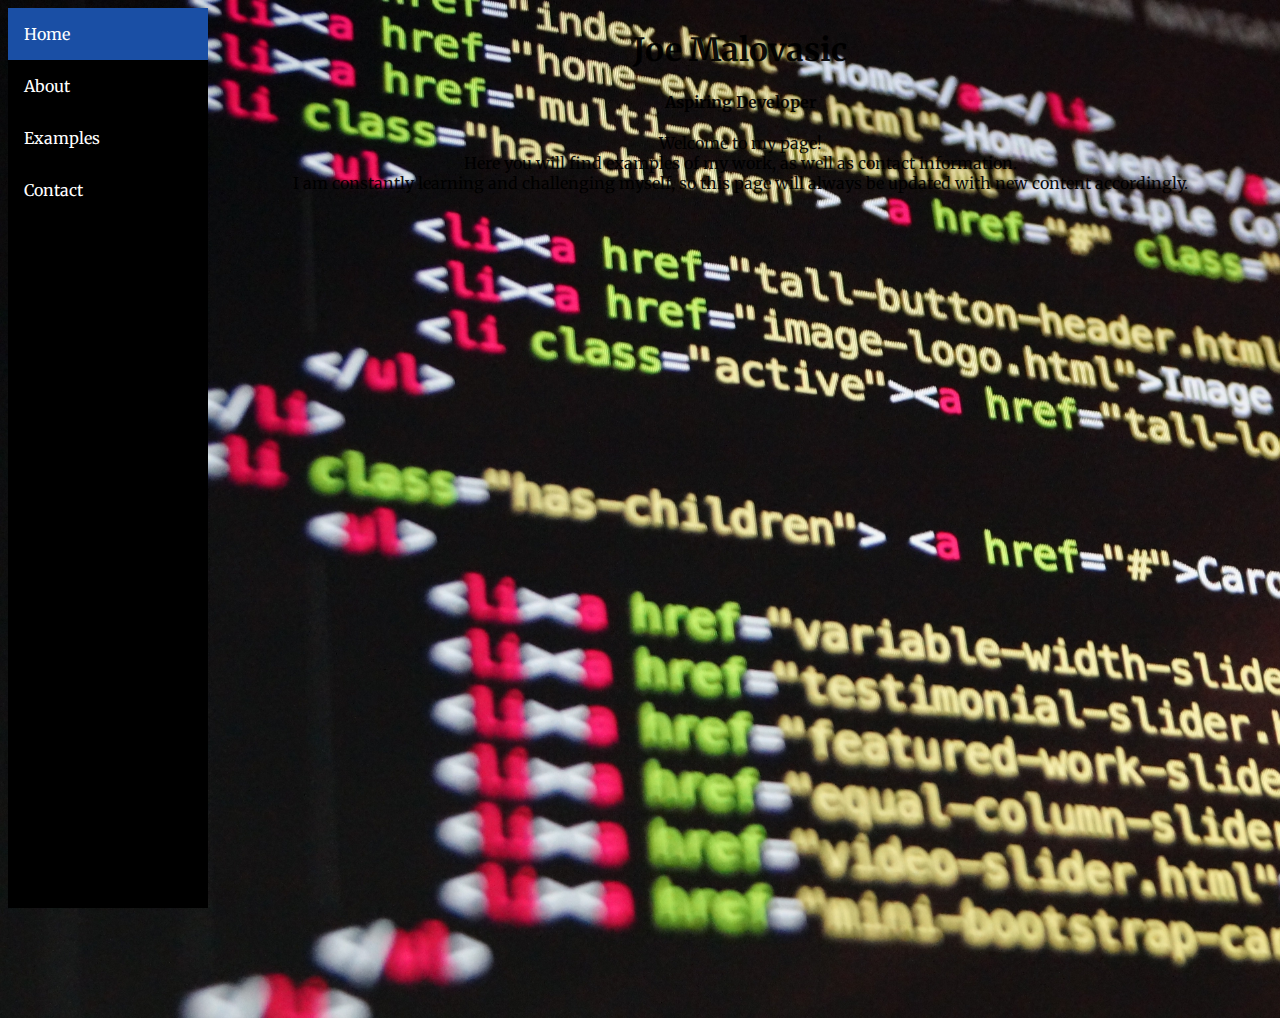
==== index.html @ 8fd26bbc "test commit for positioning" ====
<!DOCTYPE html>
<html lang="en">
<head>

	<title>Joe Malovasic</title>

	<!-- Link to Bootstrap -->
	<link rel="stylesheet" href="https://stackpath.bootstrapcdn.com/bootstrap/4.2.1/css/bootstrap.min.css" integrity="sha384-GJzZqFGwb1QTTN6wy59ffF1BuGJpLSa9DkKMp0DgiMDm4iYMj70gZWKYbI706tWS" crossorigin="anonymous">
	<!-- Mobile responsive tag -->
	<meta name="viewport" content="width=device-width, initial-scale=1, shrink-to-fit=no">
	<!-- Link to style.css -->
	<link rel="stylesheet" href="style.css">
	<!-- Google font Merriweather link -->
	<link href="https://fonts.googleapis.com/css?family=Merriweather" rel="stylesheet">
	<!-- CSS animation -->
  	<link rel="stylesheet" href="https://cdnjs.cloudflare.com/ajax/libs/animate.css/3.5.2/animate.min.css">

</head>

<body>

<!-- The sidebar -->
<div class="sidebar">
  <a class="active" href="./index.html">Home</a>
  <a href="./aboutme.html">About</a>
  <a href="./examples.html">Examples</a>
  <a href="./contact.html">Contact</a>
</div>

<!-- Page content -->
<div class="content">

	<div class="jumbotron">
  		<h1>Joe Malovasic</h1>
  		<h4>Aspiring Developer</h4>
	</div>

	<div class="jumbotron indexContentBox">
		Welcome to my page!
		</br> 
		Here you will find examples of my work, as well as contact information.
		</br>
		I am constantly learning and challenging myself, so this page will always be updated with new content accordingly.
	</div>
 
</div>


</body>
</html>
---- style.css ----
body
{
	background-image: url(./assets/html_coding_background.jpg);
	background-size: cover;
}

#about
{
	background-color: #252728
	color: white;
	text-align: center;
	font-family: 'Merriweather', serif;
}

#portrait
{
	display: block;
	margin-left: auto;
	margin-right: auto;
	max-height: 50%;
	max-width: 50%;
}

.jumbotron
{
	background-color: #252728
	color: white;
	text-align: center;
	font-family: 'Merriweather', serif;
	opacity: 0.965;
}

.card-body {
	text-align: center;
}

.indexContentBox {

	background-color: #252728
	color: white;
	text-align: center;
	font-family: 'Merriweather', serif;
	opacity: 0.965;
}

/* The side navigation menu */
.sidebar {
  margin: 0;
  padding: 0;
  width: 200px;
  background-color: #000000;
  position: fixed;
  height: 100%;
  overflow: auto;
  font-family: 'Merriweather', serif;
}

/* Sidebar links */
.sidebar a {
  display: block;
  color: white;
  padding: 16px;
  text-decoration: none;
}

/* Active/current link */
.sidebar a.active {
  background-color: #1a4fa5;
  color: white;
}

/* Links on mouse-over */
.sidebar a:hover:not(.active) {
  background-color: #555;
  color: white;
}

/* Page content. The value of the margin-left property should match the value of the sidebar's width property */
div.content {
  margin-left: 200px;
  padding: 1px 16px;
  height: 1000px;
  opacity: 0.965;
}

/* On screens that are less than 700px wide, make the sidebar into a topbar */
@media screen and (max-width: 700px) {
  .sidebar {
    width: 100%;
    height: auto;
    position: relative;
  }
  .sidebar a {float: left;}
  div.content {margin-left: 0;}
}

/* On screens that are less than 400px, display the bar vertically, instead of horizontally */
@media screen and (max-width: 400px) {
  .sidebar a {
    text-align: center;
    float: none;
  }
}
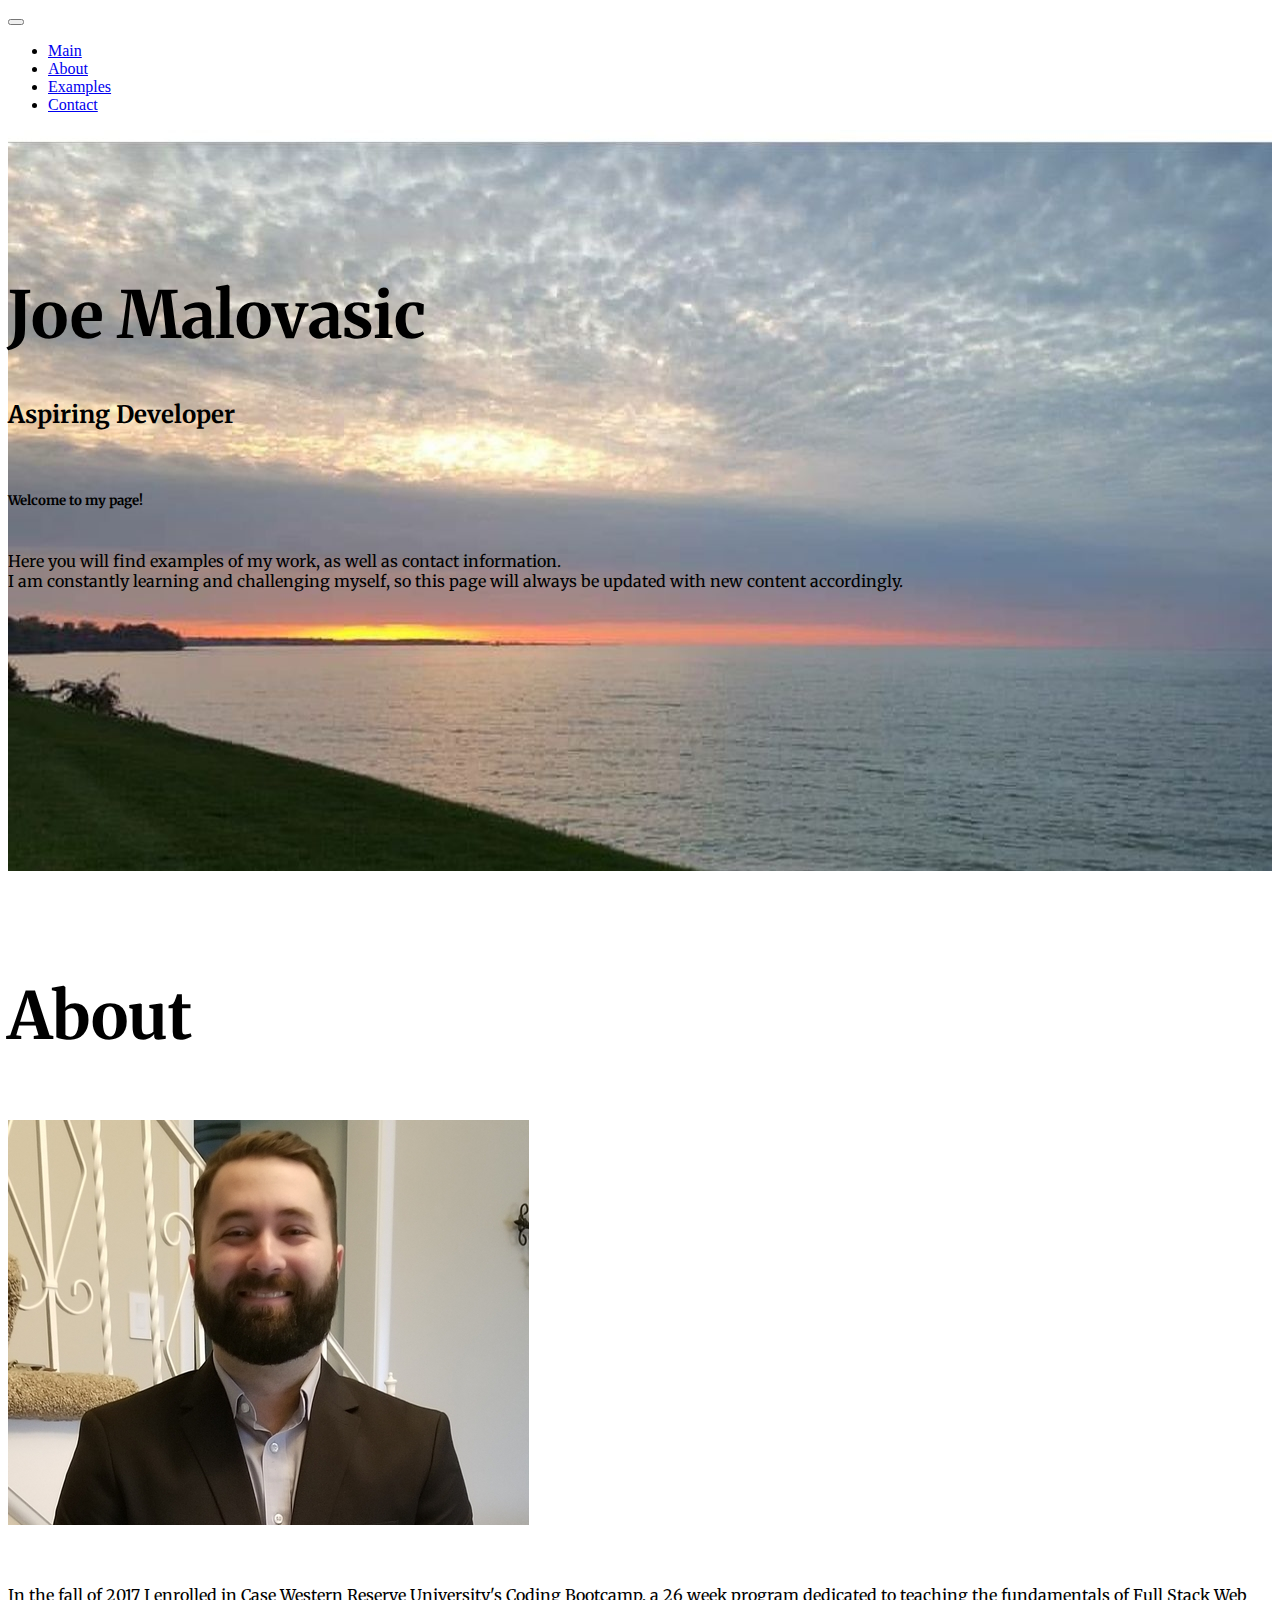
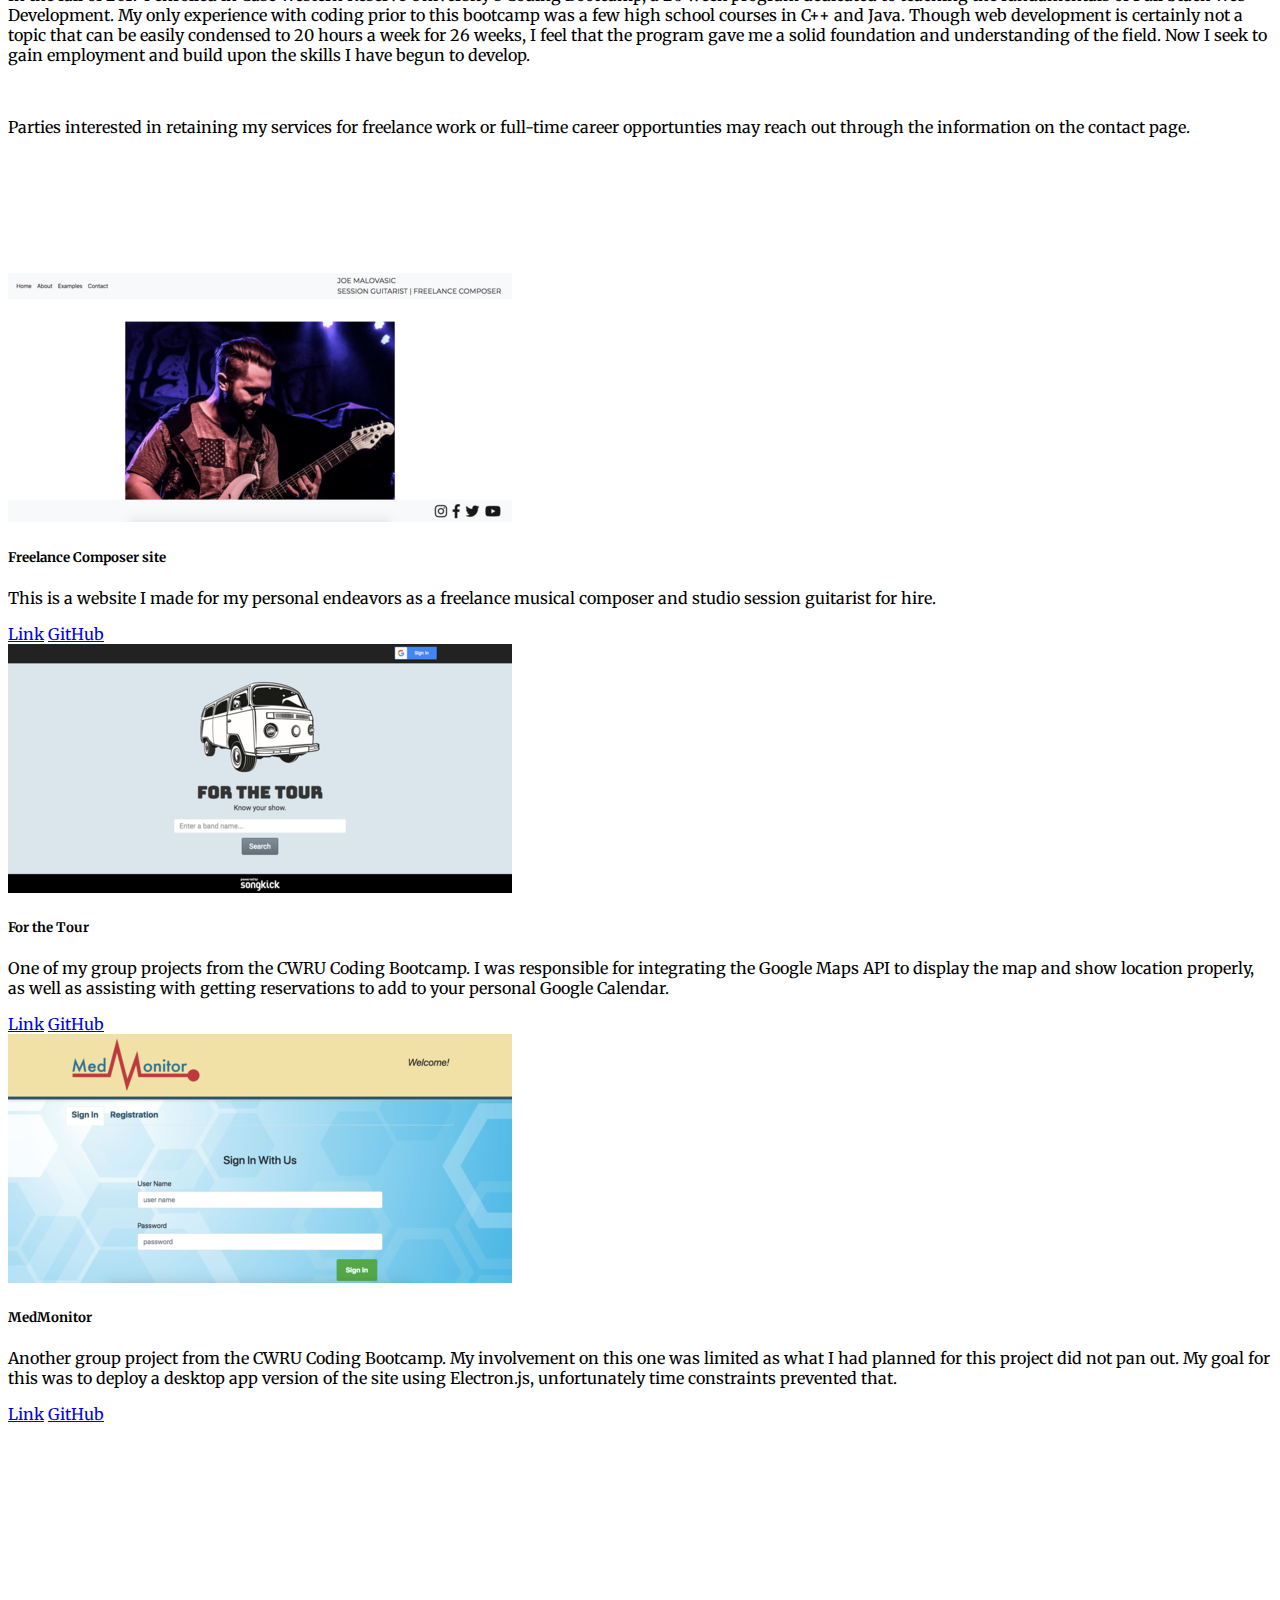
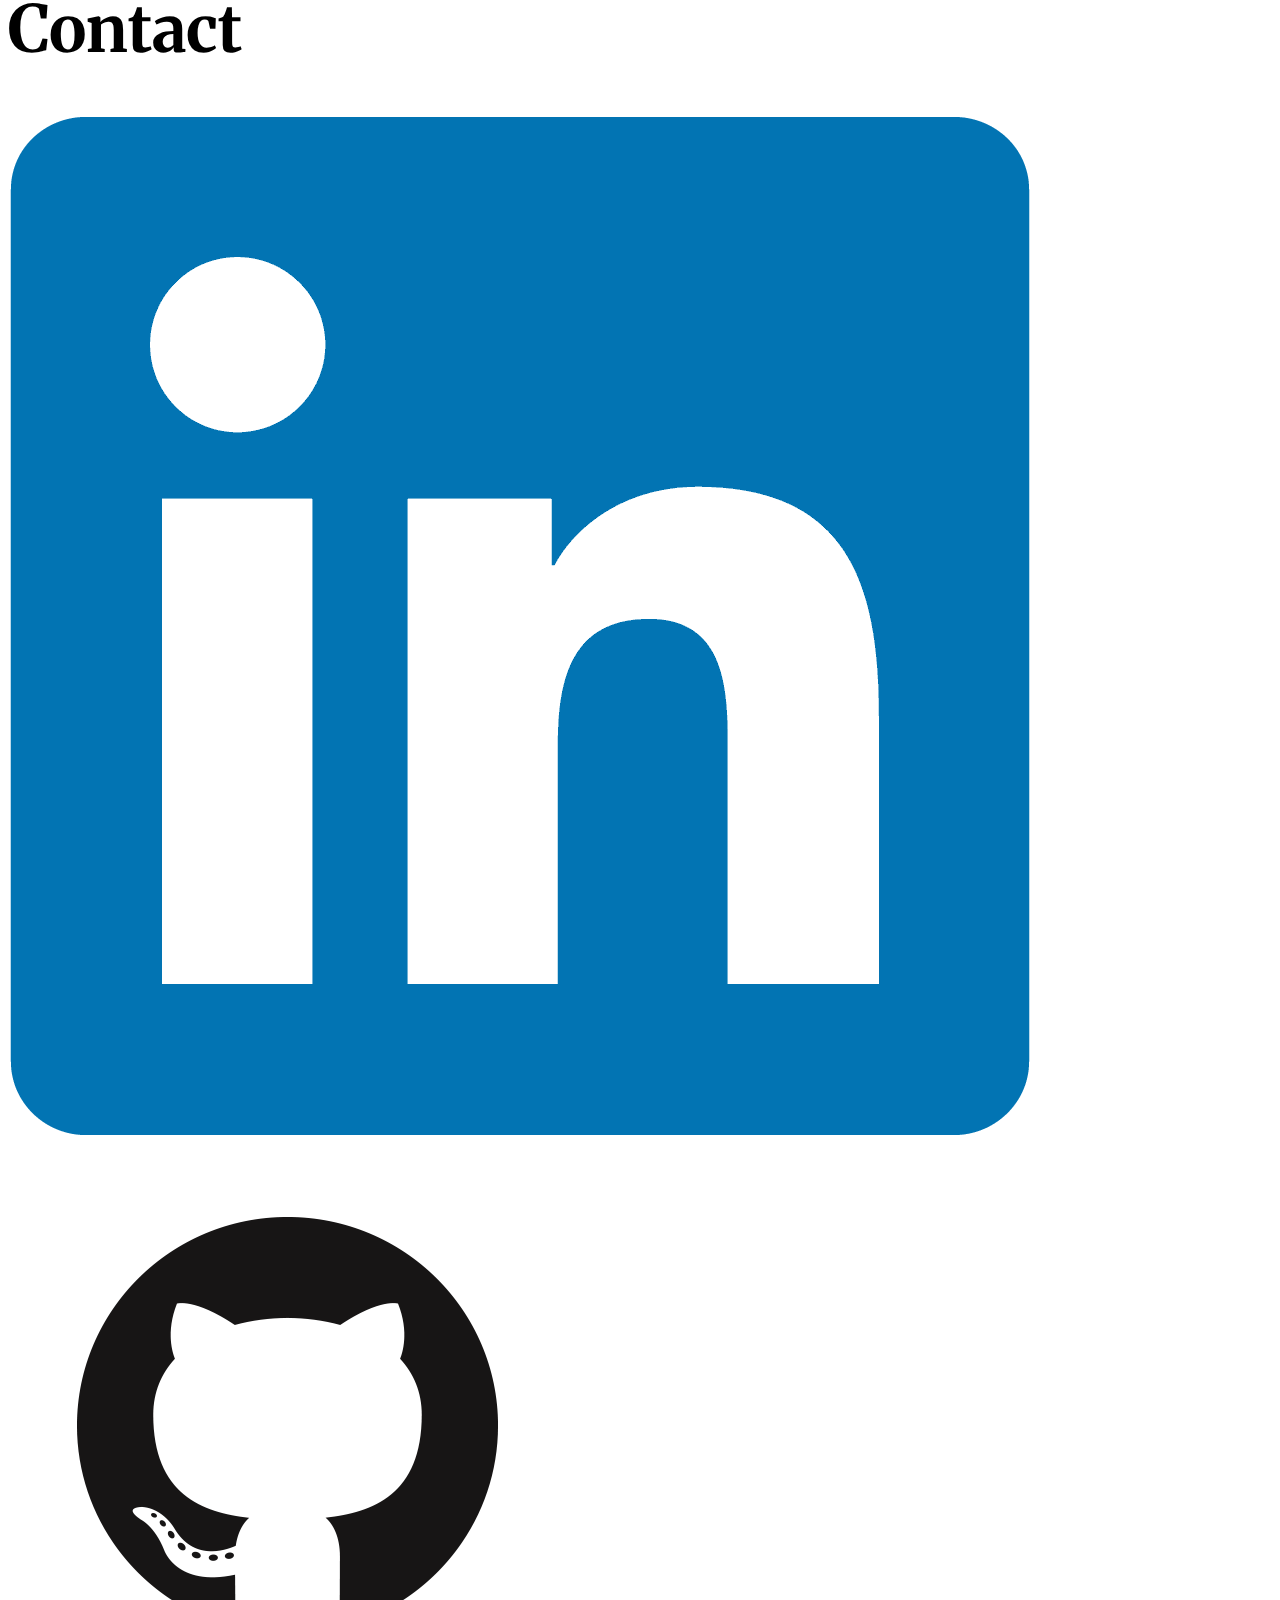
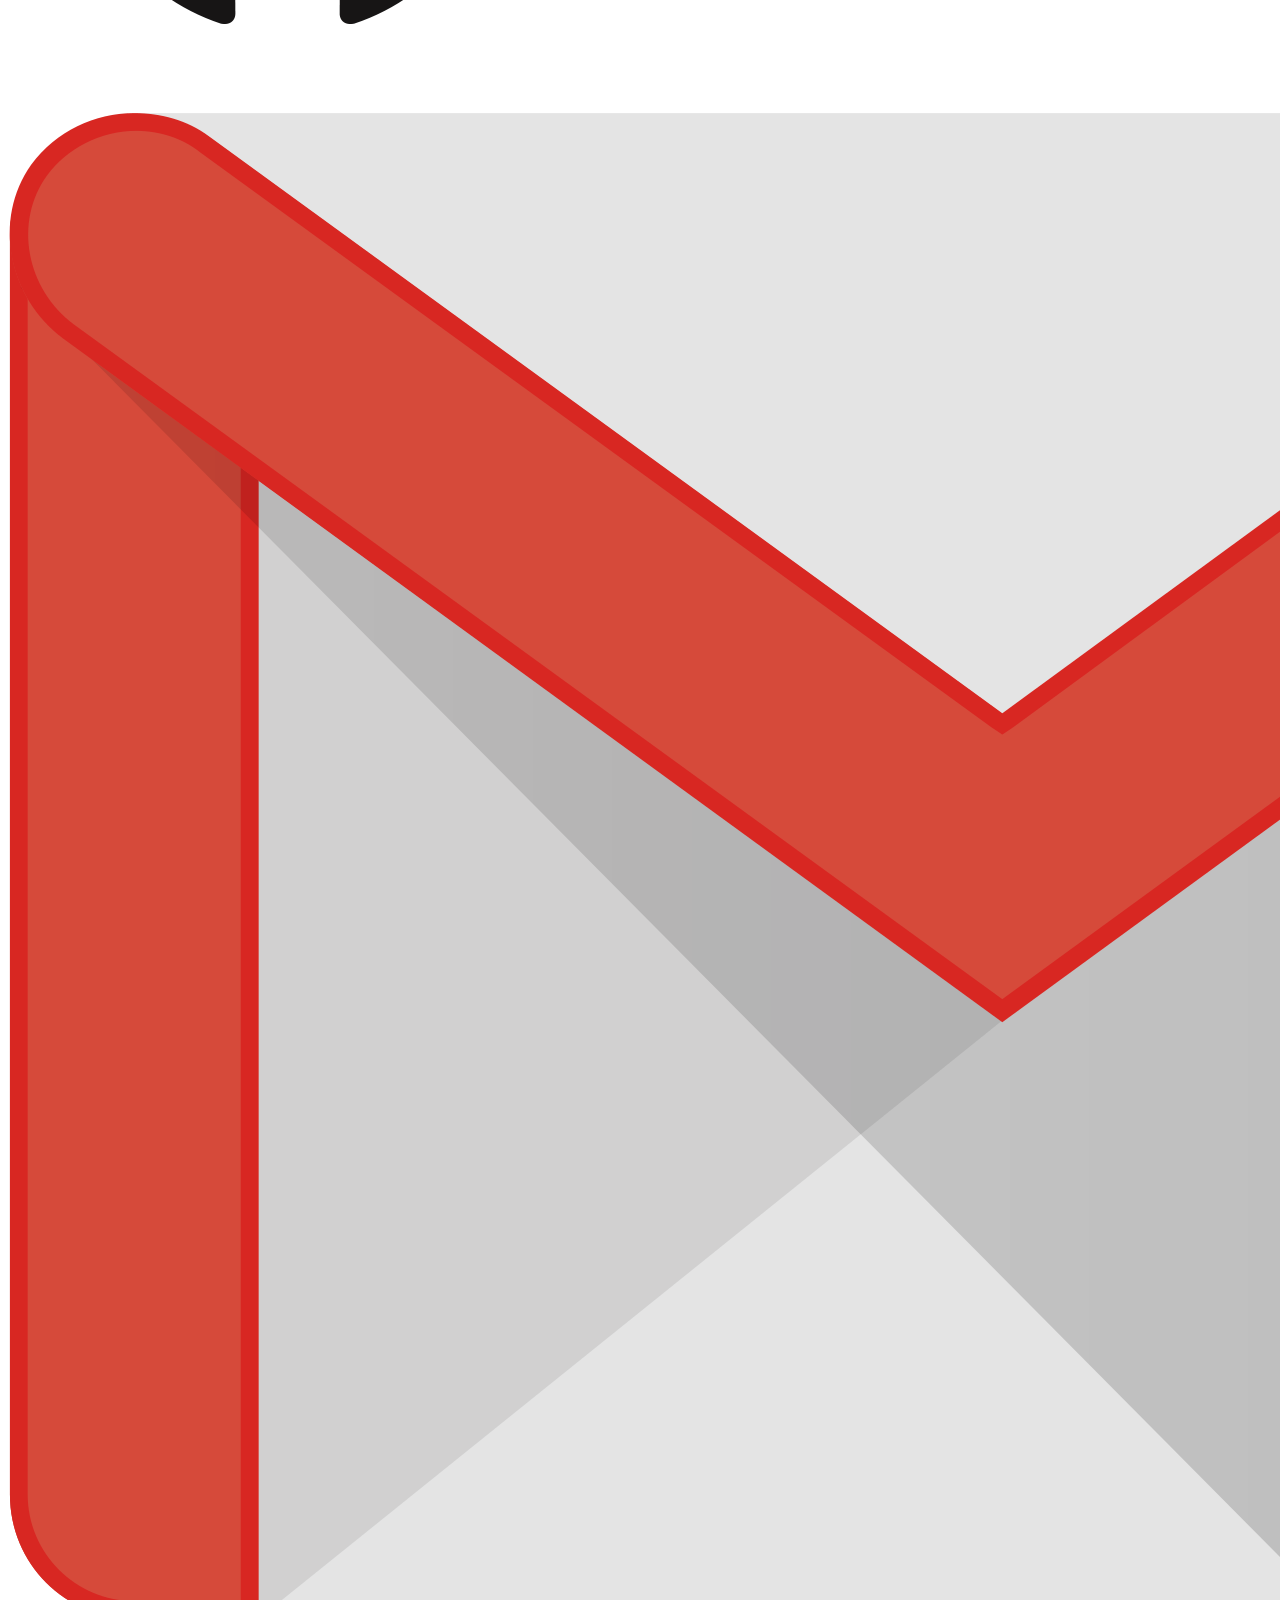
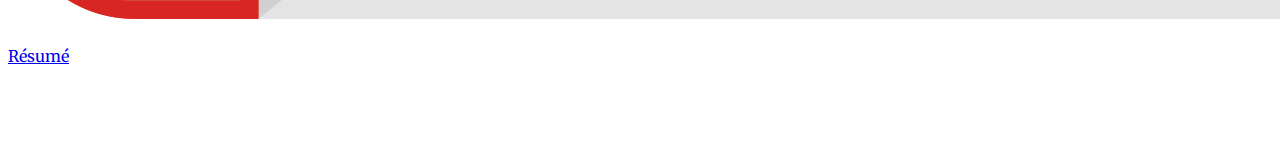
==== commit a6fdf1bd: "total overhaul" ====
--- a/index.html
+++ b/index.html
@@ -19,29 +19,165 @@
 
 <body>
 
-<!-- The sidebar -->
-<div class="sidebar">
-  <a class="active" href="./index.html">Home</a>
-  <a href="./aboutme.html">About</a>
-  <a href="./examples.html">Examples</a>
-  <a href="./contact.html">Contact</a>
-</div>
+<!-- Navbar -->
+<nav class="navbar navbar-expand-lg navbar-light fixed-top" id="mainNav">
+    <div class="container">
+    	<button class="navbar-toggler navbar-toggler-right collapsed" type="button" data-toggle="collapse" data-target="#navbarResponsive" aria-controls="navbarResponsive" aria-expanded="false" aria-label="Toggle navigation">
+        	<span class="navbar-toggler-icon"></span>
+        </button>
+        <div class="navbar-collapse collapse" id="navbarResponsive" style="">
+            <ul class="navbar-nav ml-auto">
+                <li class="nav-item">
+                    <a class="nav-link js-scroll-trigger" href="#Main">Main</a>
+                </li>
+                <li class="nav-item">
+                    <a class="nav-link js-scroll-trigger" href="#About">About</a>
+                </li>
+                <li class="nav-item">
+                    <a class="nav-link js-scroll-trigger" href="#Examples">Examples</a>
+                </li>
+                <li class="nav-item">
+                    <a class="nav-link js-scroll-trigger" href="#Contact">Contact</a>
+                </li>
+            </ul>
+        </div>
+    </div>
+</nav>
 
 <!-- Page content -->
 <div class="content">
 
-	<div class="jumbotron">
-  		<h1>Joe Malovasic</h1>
-  		<h4>Aspiring Developer</h4>
-	</div>
+	<section class="bg-light text-center" id="Main">
+		</br>
+		</br>
+		</br>
+		</br>
+		</br>
+		<container class="container-fluid">
+	  		<h1>Joe Malovasic</h1>
+	  		<h2>Aspiring Developer</h2>
+	  		<br>
+			<h5>Welcome to my page!</h5>
+			</br> 
+			Here you will find examples of my work, as well as contact information.
+			</br>
+			I am constantly learning and challenging myself, so this page will always be updated with new content accordingly.
+		</container>
+		</br>
+		</br>
+		</br>
+		</br>
+		</br>
+		</br>
+		</br>
+		</br>
+		</br>
+		</br>
+		</br>
+		</br>
+		</br>
+		</br>
+	    </br>
+	</section>
 
-	<div class="jumbotron indexContentBox">
-		Welcome to my page!
-		</br> 
-		Here you will find examples of my work, as well as contact information.
+	<section class="bg-dark text-center" id="About">
 		</br>
-		I am constantly learning and challenging myself, so this page will always be updated with new content accordingly.
-	</div>
+		</br>
+		</br>
+		<div class="card-body bg-dark text-white">
+	        <h1 class="display-4">About</h1>
+	        	</br>
+	            <img class="img-fluid rounded-circle" id="portrait" src="./assets/me.jpg"></img>
+	            <br>
+	          	<br>
+	          	<br>
+	            <p>In the fall of 2017 I enrolled in Case Western Reserve University's Coding Bootcamp, a 26 week program dedicated to teaching the fundamentals of Full Stack Web Development.  My only experience with coding prior to this bootcamp was a few high school courses in C++ and Java. Though web development is certainly not a topic that can be easily condensed to 20 hours a week for 26 weeks, I feel that the program gave me a solid foundation and understanding of the field. Now I seek to gain employment and build upon the skills I have begun to develop.</p>
+	            </br>
+	            <p>Parties interested in retaining my services for freelance work or full-time career opportunties may reach out through the information on the contact page.</p>
+	    </div>
+	    </br>
+	    </br>
+	    </br>
+    </section>
+
+	<section class="bg-light text-center" id="Examples">
+		</br>
+		</br>
+		</br>
+    <div class="row">
+		<div class="col-sm-6">
+			<div class="card">
+    			<img src="./assets/composerScreenShot.png" class="card-img-top" alt="...">
+    				<div class="card-body">
+    					<h5 class="card-title">Freelance Composer site</h5>
+    					<p class="card-text">This is a website I made for my personal endeavors as a freelance musical composer and studio session guitarist for hire.</p>
+    					<a href="https://joemalov.github.io/joemalovcomposer/" class="btn btn-primary" target="_blank">Link</a>
+    					<a href="https://github.com/joemalov/joemalovcomposer" class="btn btn-primary" target="_blank">GitHub</a>
+  					</div>
+			</div>
+		</div>
+
+		<div class="col-sm-6">
+			<div class="card">
+    			<img src="./assets/ForTheTour.png" class="card-img-top" alt="...">
+    				<div class="card-body">
+    					<h5 class="card-title">For the Tour</h5>
+    					<p class="card-text">One of my group projects from the CWRU Coding Bootcamp. I was responsible for integrating the Google Maps API to display the map and show location properly, as well as assisting with getting reservations to add to your personal Google Calendar.</p>
+    					<a href="https://ryanmachan.com/for-the-tour/" class="btn btn-primary" target="_blank">Link</a>
+    					<a href="https://github.com/cashbasket/for-the-tour" class="btn btn-primary" target="_blank">GitHub</a>
+  					</div>
+			</div>
+		</div>
+
+		<div class="col-sm-6">
+			<div class="card">
+    			<img src="./assets/MedMonitor.png" class="card-img-top" alt="...">
+    				<div class="card-body">
+    					<h5 class="card-title">MedMonitor</h5>
+    					<p class="card-text">Another group project from the CWRU Coding Bootcamp. My involvement on this one was limited as what I had planned for this project did not pan out. My goal for this was to deploy a desktop app version of the site using Electron.js, unfortunately time constraints prevented that.</p>
+    					<a href="https://med-monitor.herokuapp.com/" class="btn btn-primary" target="_blank">Link</a>
+    					<a href="https://github.com/ShiKwan/MedMonitor" class="btn btn-primary" target="_blank">GitHub</a>
+  					</div>
+			</div>
+		</div>
+		</div>
+        </br>
+        </br>
+        </br>
+		</section>
+
+		<section class="bg-dark text-center" id="Contact">
+		</br>
+        </br>
+        </br>
+		<container class="container-fluid">
+		    <div class="row">
+            <div class="card col-xs-12 col-sm-8 offset-sm-2" id="about">
+                <h1 class="display-4">Contact</h1>
+                <div class="row">
+                    <div class="col-sm-2 offset-sm-1  col-xs-10  offset-xs-1">
+                        <a href="https://www.linkedin.com/in/joe-malovasic/" target="_blank"><img class="card-img-top" id="externalLink" src="./assets/linkedin_logo.png" alt="LinkedIn logo"></a>
+                    </div>
+                    <div class="col-sm-2 offset-sm-2 col-xs-10  offset-xs-1" >
+                        <a href="https://github.com/joemalov/" target="_blank"><img class="card-img-top" id="externalLink" src="./assets/github_logo.png" alt="Git Hub logo"></a>
+                    </div>
+                    <div class="col-sm-2 offset-sm-2  col-xs-10  offset-xs-1">
+                        <a href="mailto:joemalov@gmail.com" target="_blank"><img class="card-img-top" id="externalLink" src="./assets/gmail_logo.png" alt="GMail logo"></a>
+                    </div>
+                    </div>
+
+                </div>               
+            </div>
+            <br>
+            <a href="./assets/Joe-M.-Resume-2019.pdf" class="btn btn-primary" target="_blank">Résumé</a>
+        </container>
+        </br>
+        </br>
+        </br>
+        </br>
+        </br>
+	</section>
+
  
 </div>
 
--- a/style.css
+++ b/style.css
@@ -1,105 +1,12 @@
-body
-{
-	background-image: url(./assets/html_coding_background.jpg);
-	background-size: cover;
-}
-
-#about
-{
-	background-color: #252728
-	color: white;
-	text-align: center;
-	font-family: 'Merriweather', serif;
-}
-
-#portrait
-{
-	display: block;
-	margin-left: auto;
-	margin-right: auto;
-	max-height: 50%;
-	max-width: 50%;
-}
-
-.jumbotron
-{
-	background-color: #252728
-	color: white;
-	text-align: center;
-	font-family: 'Merriweather', serif;
-	opacity: 0.965;
-}
-
-.card-body {
-	text-align: center;
-}
-
-.indexContentBox {
-
-	background-color: #252728
-	color: white;
-	text-align: center;
-	font-family: 'Merriweather', serif;
-	opacity: 0.965;
-}
-
-/* The side navigation menu */
-.sidebar {
-  margin: 0;
-  padding: 0;
-  width: 200px;
-  background-color: #000000;
-  position: fixed;
-  height: 100%;
-  overflow: auto;
+.content {
   font-family: 'Merriweather', serif;
 }
 
-/* Sidebar links */
-.sidebar a {
-  display: block;
-  color: white;
-  padding: 16px;
-  text-decoration: none;
-}
-
-/* Active/current link */
-.sidebar a.active {
-  background-color: #1a4fa5;
-  color: white;
-}
-
-/* Links on mouse-over */
-.sidebar a:hover:not(.active) {
-  background-color: #555;
-  color: white;
-}
-
-/* Page content. The value of the margin-left property should match the value of the sidebar's width property */
-div.content {
-  margin-left: 200px;
-  padding: 1px 16px;
-  height: 1000px;
-  opacity: 0.965;
-}
-
-/* On screens that are less than 700px wide, make the sidebar into a topbar */
-@media screen and (max-width: 700px) {
-  .sidebar {
-    width: 100%;
-    height: auto;
-    position: relative;
-  }
-  .sidebar a {float: left;}
-  div.content {margin-left: 0;}
-}
-
-/* On screens that are less than 400px, display the bar vertically, instead of horizontally */
-@media screen and (max-width: 400px) {
-  .sidebar a {
-    text-align: center;
-    float: none;
-  }
+#Main {
+  background-image: url(./assets/header-img.jpg);
 }
 
 
+h1 {
+  font-size: 65px;
+}
